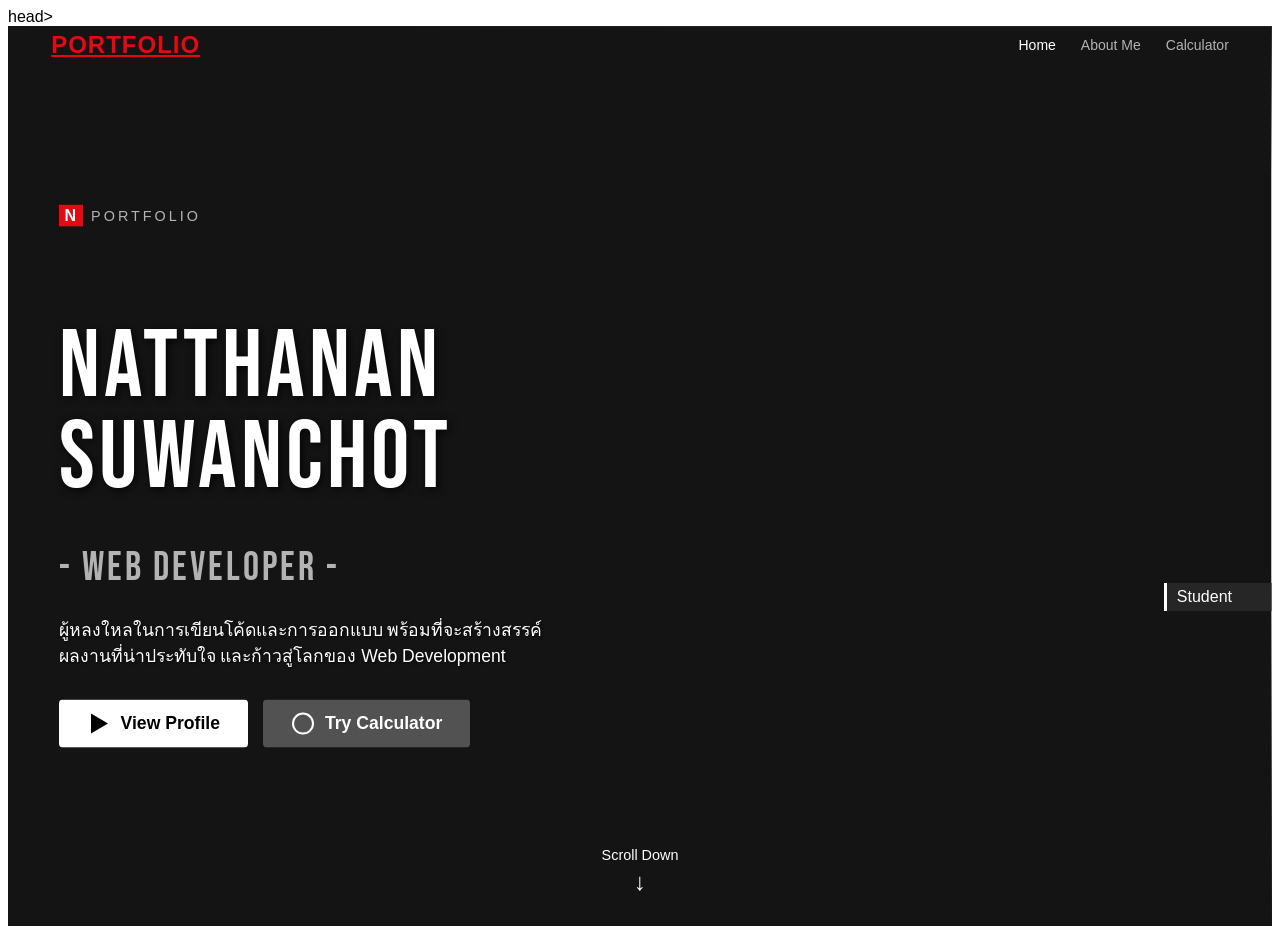
==== index.html @ 43d1d22e "home" ====
head>
    <!-- ===== META TAGS ===== -->
    <meta charset="UTF-8">
    <meta name="viewport" content="width=device-width, initial-scale=1.0">
    <meta name="description" content="Natthanan Suwanchot - Personal Website Portfolio">
    <title>Natthanan Suwanchot | Portfolio</title>
    
    <!-- ===== CSS ===== -->
    <link rel="stylesheet" href="css/style.css">
    
    <!-- ===== Google Fonts - Bebas Neue for cinematic title ===== -->
    <link rel="preconnect" href="https://fonts.googleapis.com">
    <link rel="preconnect" href="https://fonts.gstatic.com" crossorigin>
    <link href="https://fonts.googleapis.com/css2?family=Bebas+Neue&display=swap" rel="stylesheet">
    
    <!-- ===== NETFLIX-STYLE CSS ===== -->
    <style>
        /* ============================================
           NETFLIX MOVIE POSTER STYLE
           สไตล์หน้าแรกแบบโปสเตอร์หนัง Netflix
           ============================================ */
        
        /* Import font for cinematic look */
        .netflix-page {
            --netflix-red: #e50914;
            --netflix-dark: #141414;
            --netflix-text: #ffffff;
            --netflix-gray: #b3b3b3;
            font-family: 'Helvetica Neue', Helvetica, Arial, sans-serif;
        }
        
        /* ===== HERO SECTION - FULL SCREEN ===== */
        .netflix-hero {
            position: relative;
            min-height: 100vh;
            width: 100%;
            background-color: var(--netflix-dark);
            overflow: hidden;
        }
        
        /* ===== BACKGROUND IMAGE ===== */
        .netflix-hero__bg {
            position: absolute;
            top: 0;
            right: 0;
            width: 100%;
            height: 100%;
            z-index: 1;
        }
        
        .netflix-hero__bg-image {
            width: 100%;
            height: 100%;
            object-fit: cover;
            object-position: center top;
        }
        
        /* ===== GRADIENT OVERLAYS (FADE EFFECTS) ===== */
        /* Gradient จากซ้าย - ทำให้ข้อความอ่านง่าย */
        .netflix-hero__gradient-left {
            position: absolute;
            top: 0;
            left: 0;
            width: 60%;
            height: 100%;
            background: linear-gradient(
                90deg, 
                var(--netflix-dark) 0%,
                rgba(20, 20, 20, 0.95) 20%,
                rgba(20, 20, 20, 0.7) 50%,
                transparent 100%
            );
            z-index: 2;
        }
        
        /* Gradient จากล่าง */
        .netflix-hero__gradient-bottom {
            position: absolute;
            bottom: 0;
            left: 0;
            width: 100%;
            height: 40%;
            background: linear-gradient(
                0deg, 
                var(--netflix-dark) 0%,
                rgba(20, 20, 20, 0.8) 30%,
                transparent 100%
            );
            z-index: 2;
        }
        
        /* Gradient จากบน - สำหรับ header */
        .netflix-hero__gradient-top {
            position: absolute;
            top: 0;
            left: 0;
            width: 100%;
            height: 150px;
            background: linear-gradient(
                180deg, 
                rgba(20, 20, 20, 0.9) 0%,
                transparent 100%
            );
            z-index: 3;
        }
        
        /* ===== NAVIGATION (NETFLIX STYLE) ===== */
        .netflix-nav {
            position: fixed;
            top: 0;
            left: 0;
            right: 0;
            z-index: 100;
            padding: 20px 4%;
            display: flex;
            justify-content: space-between;
            align-items: center;
            transition: background-color 0.3s ease;
        }
        
        .netflix-nav--scrolled {
            background-color: var(--netflix-dark);
        }
        
        .netflix-nav__logo {
            font-size: 1.5rem;
            font-weight: 700;
            color: var(--netflix-red);
            letter-spacing: 1px;
            text-transform: uppercase;
        }
        
        .netflix-nav__menu {
            display: flex;
            gap: 25px;
            list-style: none;
        }
        
        .netflix-nav__link {
            color: var(--netflix-gray);
            font-size: 14px;
            font-weight: 500;
            text-decoration: none;
            transition: color 0.2s ease;
        }
        
        .netflix-nav__link:hover,
        .netflix-nav__link--active {
            color: var(--netflix-text);
        }
        
        /* ===== CONTENT OVERLAY ===== */
        .netflix-hero__content {
            position: absolute;
            top: 50%;
            left: 4%;
            transform: translateY(-50%);
            z-index: 10;
            max-width: 600px;
        }
        
        /* ===== BADGE (เช่น "N SERIES") ===== */
        .netflix-badge {
            display: inline-flex;
            align-items: center;
            gap: 8px;
            margin-bottom: 15px;
        }
        
        .netflix-badge__icon {
            background-color: var(--netflix-red);
            color: white;
            font-weight: 900;
            font-size: 1rem;
            padding: 2px 6px;
            letter-spacing: 1px;
        }
        
        .netflix-badge__text {
            color: var(--netflix-gray);
            font-size: 0.9rem;
            letter-spacing: 3px;
            text-transform: uppercase;
        }
        
        /* ===== MAIN TITLE (MOVIE POSTER STYLE) ===== */
        .netflix-title {
            font-family: 'Bebas Neue', Impact, sans-serif;
            font-size: clamp(3rem, 8vw, 6rem);
            font-weight: 400;
            color: var(--netflix-text);
            line-height: 0.95;
            letter-spacing: 4px;
            text-transform: uppercase;
            margin-bottom: 10px;
            text-shadow: 2px 2px 8px rgba(0, 0, 0, 0.8);
        }
        
        .netflix-subtitle {
            font-family: 'Bebas Neue', Impact, sans-serif;
            font-size: clamp(1.5rem, 4vw, 2.5rem);
            color: var(--netflix-gray);
            letter-spacing: 3px;
            margin-bottom: 25px;
        }
        
        /* ===== DESCRIPTION ===== */
        .netflix-description {
            font-size: 1.1rem;
            line-height: 1.5;
            color: var(--netflix-text);
            margin-bottom: 30px;
            text-shadow: 1px 1px 3px rgba(0, 0, 0, 0.8);
            max-width: 500px;
        }
        
        /* ===== BUTTONS ===== */
        .netflix-buttons {
            display: flex;
            gap: 15px;
            flex-wrap: wrap;
        }
        
        .netflix-btn {
            display: inline-flex;
            align-items: center;
            gap: 10px;
            padding: 12px 28px;
            font-size: 1.1rem;
            font-weight: 600;
            border-radius: 4px;
            cursor: pointer;
            transition: all 0.2s ease;
            text-decoration: none;
        }
        
        .netflix-btn--play {
            background-color: white;
            color: black;
        }
        
        .netflix-btn--play:hover {
            background-color: rgba(255, 255, 255, 0.8);
        }
        
        .netflix-btn--info {
            background-color: rgba(109, 109, 110, 0.7);
            color: white;
        }
        
        .netflix-btn--info:hover {
            background-color: rgba(109, 109, 110, 0.5);
        }
        
        .netflix-btn__icon {
            width: 24px;
            height: 24px;
        }
        
        /* ===== MATURITY RATING ===== */
        .netflix-rating {
            position: absolute;
            bottom: 35%;
            right: 0;
            display: flex;
            align-items: center;
            z-index: 10;
        }
        
        .netflix-rating__badge {
            background-color: rgba(51, 51, 51, 0.6);
            border-left: 3px solid white;
            padding: 5px 40px 5px 10px;
            font-size: 1rem;
            color: white;
        }
        
        /* ===== SCROLL INDICATOR ===== */
        .netflix-scroll-indicator {
            position: absolute;
            bottom: 30px;
            left: 50%;
            transform: translateX(-50%);
            z-index: 10;
            color: white;
            font-size: 0.9rem;
            text-align: center;
            animation: bounce 2s infinite;
        }
        
        .netflix-scroll-indicator__arrow {
            display: block;
            margin-top: 5px;
            font-size: 1.5rem;
        }
        
        @keyframes bounce {
            0%, 20%, 50%, 80%, 100% {
                transform: translateX(-50%) translateY(0);
            }
            40% {
                transform: translateX(-50%) translateY(-10px);
            }
            60% {
                transform: translateX(-50%) translateY(-5px);
            }
        }
        
        /* ===== FADE IN ANIMATION ===== */
        @keyframes fadeInUp {
            from {
                opacity: 0;
                transform: translateY(30px);
            }
            to {
                opacity: 1;
                transform: translateY(0);
            }
        }
        
        .netflix-hero__content > * {
            animation: fadeInUp 0.8s ease forwards;
            opacity: 0;
        }
        
        .netflix-hero__content > *:nth-child(1) { animation-delay: 0.2s; }
        .netflix-hero__content > *:nth-child(2) { animation-delay: 0.4s; }
        .netflix-hero__content > *:nth-child(3) { animation-delay: 0.6s; }
        .netflix-hero__content > *:nth-child(4) { animation-delay: 0.8s; }
        .netflix-hero__content > *:nth-child(5) { animation-delay: 1s; }
        
        /* ===== RESPONSIVE ===== */
        @media (max-width: 768px) {
            .netflix-hero__gradient-left {
                width: 100%;
                background: linear-gradient(
                    0deg, 
                    var(--netflix-dark) 0%,
                    rgba(20, 20, 20, 0.9) 40%,
                    rgba(20, 20, 20, 0.5) 70%,
                    transparent 100%
                );
            }
            
            .netflix-hero__content {
                top: auto;
                bottom: 15%;
                transform: none;
                left: 5%;
                right: 5%;
                max-width: none;
            }
            
            .netflix-nav__menu {
                gap: 15px;
            }
            
            .netflix-nav__link {
                font-size: 12px;
            }
            
            .netflix-title {
                font-size: clamp(2.5rem, 10vw, 4rem);
            }
            
            .netflix-description {
                font-size: 0.95rem;
            }
            
            .netflix-btn {
                padding: 10px 20px;
                font-size: 0.95rem;
            }
            
            .netflix-rating {
                display: none;
            }
        }
    </style>
</head>
<body class="netflix-page">
    <!-- ===== NETFLIX-STYLE HERO SECTION ===== -->
    <section class="netflix-hero">
        <!-- Background Image -->
        <div class="netflix-hero__bg">
            <img 
                src="https://hebbkx1anhila5yf.public.blob.vercel-storage.com/image-ClE566gPAt0QdMd5QuTVKwDSFi0eGj.png" 
                alt="Natthanan Suwanchot"
                class="netflix-hero__bg-image"
            >
        </div>
        
        <!-- Gradient Overlays (Fade Effects) -->
        <div class="netflix-hero__gradient-top" aria-hidden="true"></div>
        <div class="netflix-hero__gradient-left" aria-hidden="true"></div>
        <div class="netflix-hero__gradient-bottom" aria-hidden="true"></div>
        
        <!-- Navigation -->
        <nav class="netflix-nav" aria-label="Main navigation">
            <a href="index.html" class="netflix-nav__logo">PORTFOLIO</a>
            <ul class="netflix-nav__menu">
                <li><a href="index.html" class="netflix-nav__link netflix-nav__link--active" aria-current="page">Home</a></li>
                <li><a href="cv.html" class="netflix-nav__link">About Me</a></li>
                <li><a href="calculator.html" class="netflix-nav__link">Calculator</a></li>
            </ul>
        </nav>
        
        <!-- Main Content -->
        <div class="netflix-hero__content">
            <!-- Badge -->
            <div class="netflix-badge">
                <span class="netflix-badge__icon">N</span>
                <span class="netflix-badge__text">Portfolio</span>
            </div>
            
            <!-- Title -->
            <h1 class="netflix-title">Natthanan<br>Suwanchot</h1>
            
            <!-- Subtitle -->
            <p class="netflix-subtitle">- Web Developer -</p>
            
            <!-- Description -->
            <p class="netflix-description">
                ผู้หลงใหลในการเขียนโค้ดและการออกแบบ 
                พร้อมที่จะสร้างสรรค์ผลงานที่น่าประทับใจ 
                และก้าวสู่โลกของ Web Development
            </p>
            
            <!-- Buttons -->
            <div class="netflix-buttons">
                <a href="cv.html" class="netflix-btn netflix-btn--play">
                    <svg class="netflix-btn__icon" viewBox="0 0 24 24" fill="currentColor">
                        <path d="M4 2v20l17-10L4 2z"/>
                    </svg>
                    View Profile
                </a>
                <a href="calculator.html" class="netflix-btn netflix-btn--info">
                    <svg class="netflix-btn__icon" viewBox="0 0 24 24" fill="currentColor">
                        <circle cx="12" cy="12" r="10" stroke="currentColor" stroke-width="2" fill="none"/>
                        <path d="M12 7v6M12 16v1"/>
                    </svg>
                    Try Calculator
                </a>
            </div>
        </div>
        
        <!-- Maturity Rating (decorative) -->
        <div class="netflix-rating" aria-hidden="true">
            <span class="netflix-rating__badge">Student</span>
        </div>
        
        <!-- Scroll Indicator -->
        <div class="netflix-scroll-indicator" aria-hidden="true">
            <span>Scroll Down</span>
            <span class="netflix-scroll-indicator__arrow">&#8595;</span>
        </div>
    </section>

    <!-- ===== JAVASCRIPT FOR SCROLL EFFECT ===== -->
    <script>
        /**
         * Netflix-style Navigation Scroll Effect
         * เพิ่มพื้นหลังให้ nav เมื่อเลื่อนหน้าจอ
         */
        (function() {
            const nav = document.querySelector('.netflix-nav');
            
            window.addEventListener('scroll', function() {
                if (window.scrollY > 50) {
                    nav.classList.add('netflix-nav--scrolled');
                } else {
                    nav.classList.remove('netflix-nav--scrolled');
                }
            });
        })();
    </script>
</body>
</html>
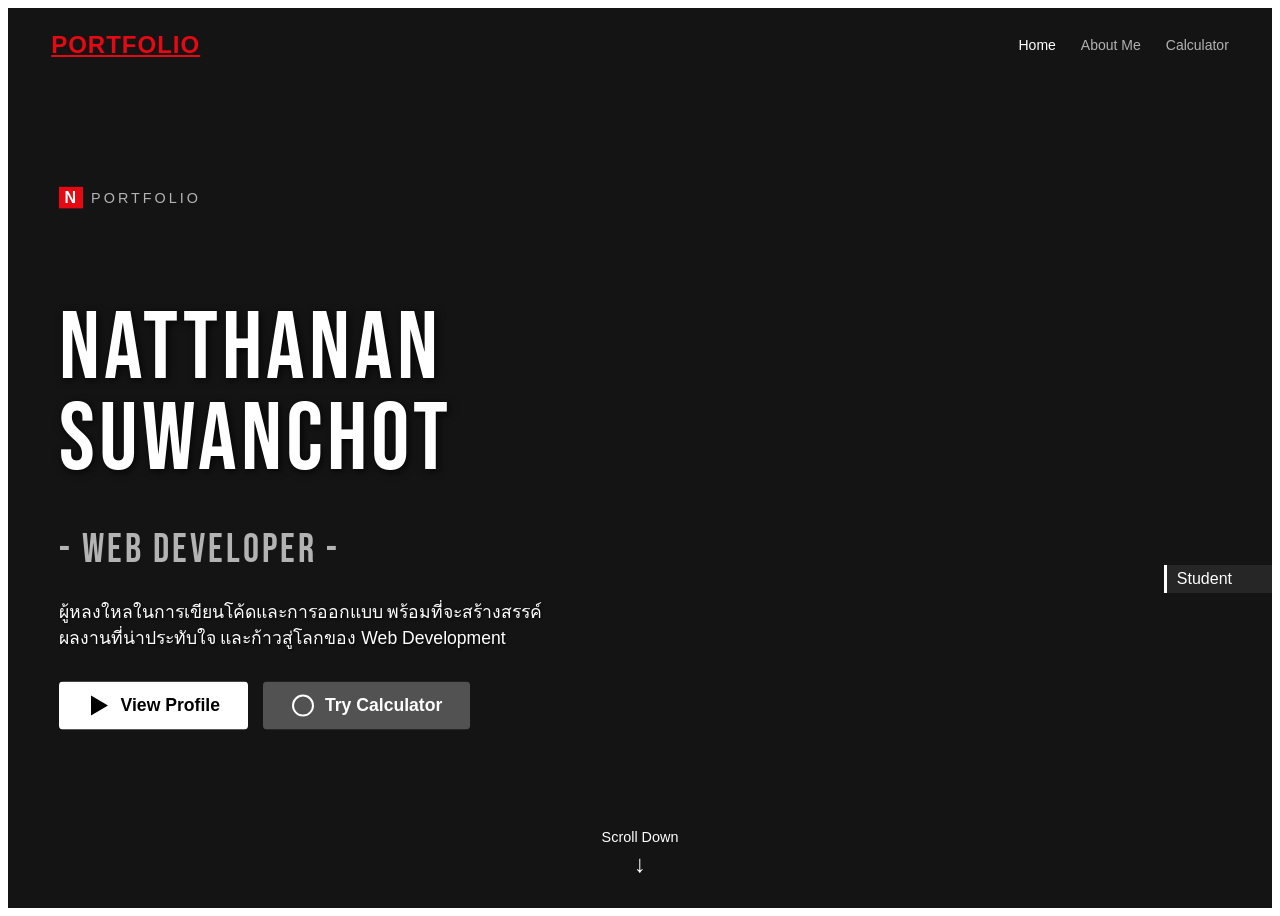
==== commit b54d7d97: "home_fix" ====
--- a/index.html
+++ b/index.html
@@ -1,4 +1,6 @@
-head>
+<!DOCTYPE html>
+<html lang="th">
+<head>
     <!-- ===== META TAGS ===== -->
     <meta charset="UTF-8">
     <meta name="viewport" content="width=device-width, initial-scale=1.0">
